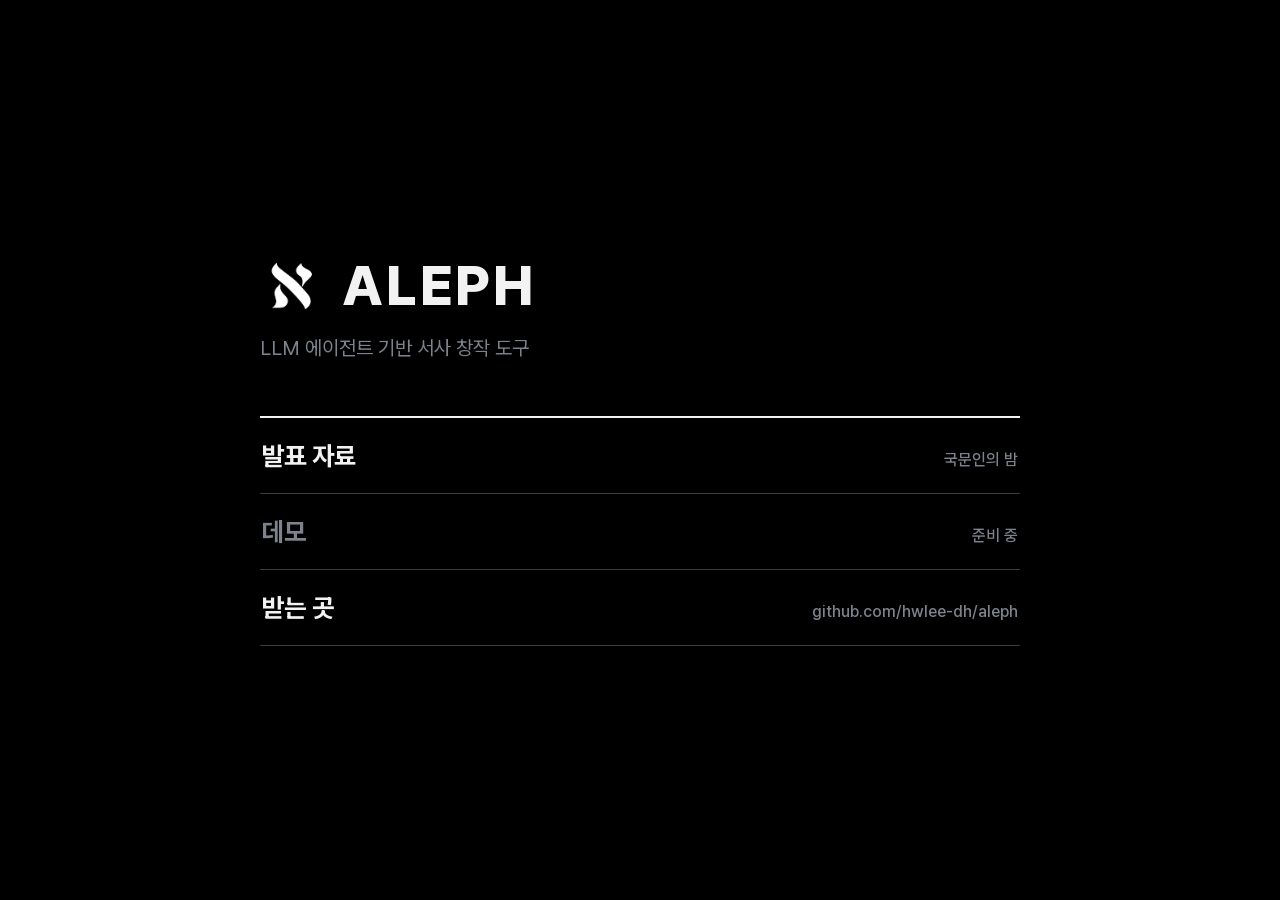
==== index.html @ a8b1351c "ALEPH 발표 자료" ====
<!doctype html>
<html lang="ko">
<head>
<meta charset="utf-8">
<meta name="viewport" content="width=device-width, initial-scale=1">
<title>ALEPH</title>
<link rel="stylesheet" href="assets/site.css">
<style>
  body { min-height: 100vh; display: flex; align-items: center; }
  main { width: min(100% - 48px, 760px); margin: 0 auto; padding: 56px 0; }
  header { display: flex; align-items: center; gap: 18px; }
  header img { width: 64px; filter: brightness(0) invert(1); }
  h1 { margin: 0; font-size: 56px; font-weight: 800; letter-spacing: .05em; line-height: 1; }
  .what { margin: 18px 0 56px; font-size: 20px; color: var(--dim); }
  nav { border-top: 2px solid var(--fg); }
  nav a, nav div {
    display: flex;
    align-items: baseline;
    justify-content: space-between;
    gap: 16px;
    padding: 22px 2px;
    border-bottom: 1px solid var(--faint);
    font-size: 26px;
    font-weight: 700;
    text-decoration: none;
  }
  nav span { font-size: 16px; font-weight: 500; color: var(--dim); }
  nav a:hover { color: var(--blue); }
  nav div { color: var(--dim); }
  @media (max-width: 520px) {
    h1 { font-size: 42px; }
    header img { width: 48px; }
    nav a, nav div { font-size: 21px; }
  }
</style>
</head>
<body>
<main>
  <header>
    <img src="assets/aleph.png" alt="">
    <h1>ALEPH</h1>
  </header>
  <p class="what">LLM 에이전트 기반 서사 창작 도구</p>
  <nav>
    <a href="slides/">발표 자료 <span>국문인의 밤</span></a>
    <div>데모 <span>준비 중</span></div>
    <a href="https://github.com/hwlee-dh/aleph/releases">받는 곳 <span>github.com/hwlee-dh/aleph</span></a>
  </nav>
</main>
</body>
</html>
---- assets/site.css ----
@font-face {
  font-family: "Pretendard Variable";
  font-weight: 45 920;
  font-style: normal;
  font-display: swap;
  src: url("fonts/PretendardVariable.woff2") format("woff2-variations");
}

:root {
  --bg: #000;
  --fg: #f2f2f2;
  --dim: #7d838c;
  --faint: #3a3d42;
  --blue: #5b9dff;
  --em: #25d0a4;
  --hole: #ffb000;
  --font: "Pretendard Variable", Pretendard, "Apple SD Gothic Neo", "Malgun Gothic", sans-serif;
}

* { box-sizing: border-box; }

html, body {
  margin: 0;
  background: var(--bg);
  color: var(--fg);
  font-family: var(--font);
  -webkit-font-smoothing: antialiased;
}

a { color: inherit; }
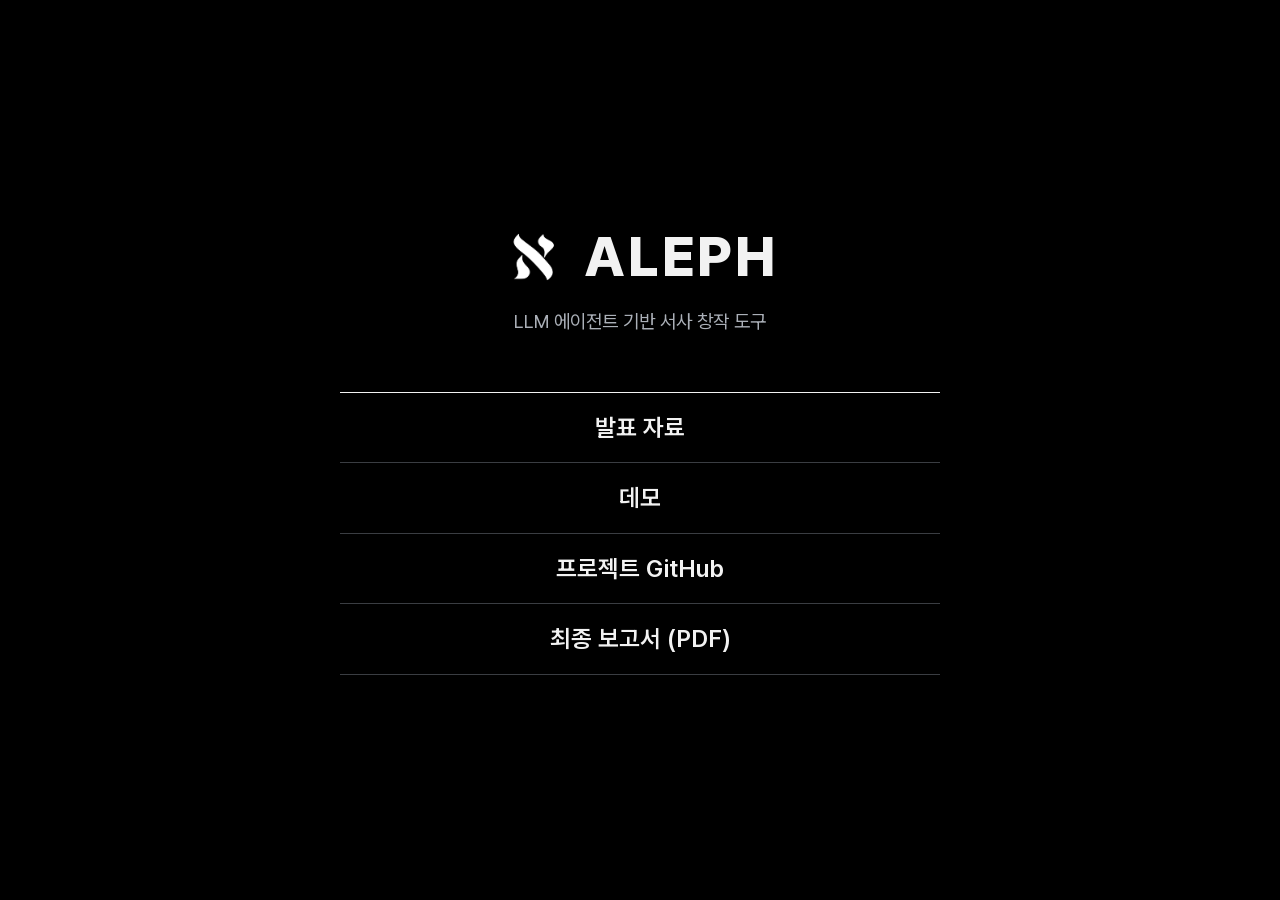
==== commit 5eb02812: "발표 메인에 데모와 최종 보고서 연결" ====
--- a/index.html
+++ b/index.html
@@ -6,45 +6,62 @@
 <title>ALEPH</title>
 <link rel="stylesheet" href="assets/site.css">
 <style>
-  body { min-height: 100vh; display: flex; align-items: center; }
-  main { width: min(100% - 48px, 760px); margin: 0 auto; padding: 56px 0; }
-  header { display: flex; align-items: center; gap: 18px; }
-  header img { width: 64px; filter: brightness(0) invert(1); }
-  h1 { margin: 0; font-size: 56px; font-weight: 800; letter-spacing: .05em; line-height: 1; }
-  .what { margin: 18px 0 56px; font-size: 20px; color: var(--dim); }
-  nav { border-top: 2px solid var(--fg); }
-  nav a, nav div {
+  body {
+    min-height: 100vh;
+    min-height: 100svh;
+    display: grid;
+    place-items: center;
+  }
+  main {
+    width: min(calc(100% - 40px), 600px);
+    padding: 48px 0;
+    text-align: center;
+    word-break: keep-all;
+  }
+  header { margin-bottom: clamp(32px, 6vh, 56px); }
+  header p {
+    margin: 18px 0 0;
+    color: #abb0b8;
+    font-size: clamp(15px, 2.5vw, 19px);
+    line-height: 1.6;
+  }
+  h1 {
     display: flex;
-    align-items: baseline;
-    justify-content: space-between;
-    gap: 16px;
-    padding: 22px 2px;
+    align-items: center;
+    justify-content: center;
+    gap: clamp(12px, 2vw, 18px);
+    margin: 0;
+    font-size: clamp(42px, 6vw, 56px);
+    font-weight: 800;
+    letter-spacing: .05em;
+    line-height: 1;
+  }
+  h1 img { width: clamp(48px, 7vw, 64px); filter: brightness(0) invert(1); }
+  nav { border-top: 1px solid var(--fg); }
+  nav a {
+    display: block;
+    padding: 18px 12px;
     border-bottom: 1px solid var(--faint);
-    font-size: 26px;
-    font-weight: 700;
+    font-size: clamp(19px, 3vw, 24px);
+    font-weight: 600;
+    line-height: 1.4;
     text-decoration: none;
   }
-  nav span { font-size: 16px; font-weight: 500; color: var(--dim); }
-  nav a:hover { color: var(--blue); }
-  nav div { color: var(--dim); }
-  @media (max-width: 520px) {
-    h1 { font-size: 42px; }
-    header img { width: 48px; }
-    nav a, nav div { font-size: 21px; }
-  }
+  nav a:hover, nav a:focus-visible { color: var(--blue); }
+  nav a:focus-visible { outline: 2px solid currentColor; outline-offset: -2px; }
 </style>
 </head>
 <body>
 <main>
   <header>
-    <img src="assets/aleph.png" alt="">
-    <h1>ALEPH</h1>
+    <h1><img src="assets/aleph.png" alt="">ALEPH</h1>
+    <p>LLM 에이전트 기반 서사 창작 도구</p>
   </header>
-  <p class="what">LLM 에이전트 기반 서사 창작 도구</p>
-  <nav>
-    <a href="slides/">발표 자료 <span>국문인의 밤</span></a>
-    <div>데모 <span>준비 중</span></div>
-    <a href="https://github.com/hwlee-dh/aleph/releases">받는 곳 <span>github.com/hwlee-dh/aleph</span></a>
+  <nav aria-label="프로젝트 자료">
+    <a href="slides/">발표 자료</a>
+    <a href="https://hwlee-dh.github.io/aleph-demo-page/">데모</a>
+    <a href="https://github.com/hwlee-dh/aleph">프로젝트 GitHub</a>
+    <a href="aleph-paper.pdf">최종 보고서 (PDF)</a>
   </nav>
 </main>
 </body>
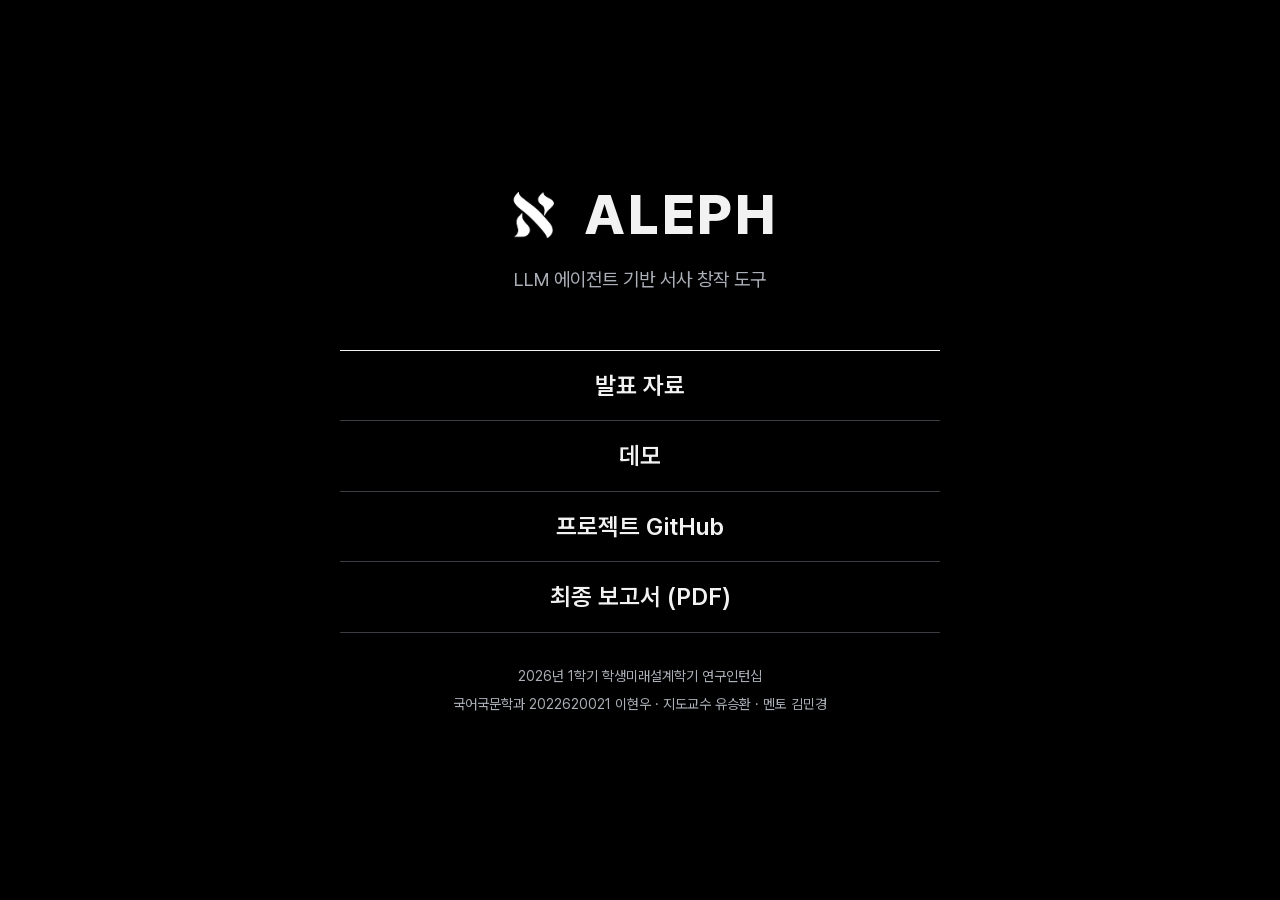
==== commit c69492f0: "발표 페이지 하단에 연구인턴십 참여자 표기" ====
--- a/index.html
+++ b/index.html
@@ -49,6 +49,19 @@
   }
   nav a:hover, nav a:focus-visible { color: var(--blue); }
   nav a:focus-visible { outline: 2px solid currentColor; outline-offset: -2px; }
+  footer {
+    margin-top: 32px;
+    color: #abb0b8;
+    font-size: 14px;
+    line-height: 1.7;
+  }
+  footer p { margin: 0; }
+  footer p + p { margin-top: 4px; }
+  .advisers { display: inline-block; }
+  @media (max-width: 440px) {
+    .advisers { display: block; }
+    .advisers .separator { display: none; }
+  }
 </style>
 </head>
 <body>
@@ -63,6 +76,10 @@
     <a href="https://github.com/hwlee-dh/aleph">프로젝트 GitHub</a>
     <a href="aleph-paper.pdf">최종 보고서 (PDF)</a>
   </nav>
+  <footer>
+    <p>2026년 1학기 학생미래설계학기 연구인턴십</p>
+    <p>국어국문학과 2022620021 이현우 <span class="advisers"><span class="separator">· </span>지도교수 유승환 · 멘토 김민경</span></p>
+  </footer>
 </main>
 </body>
 </html>
